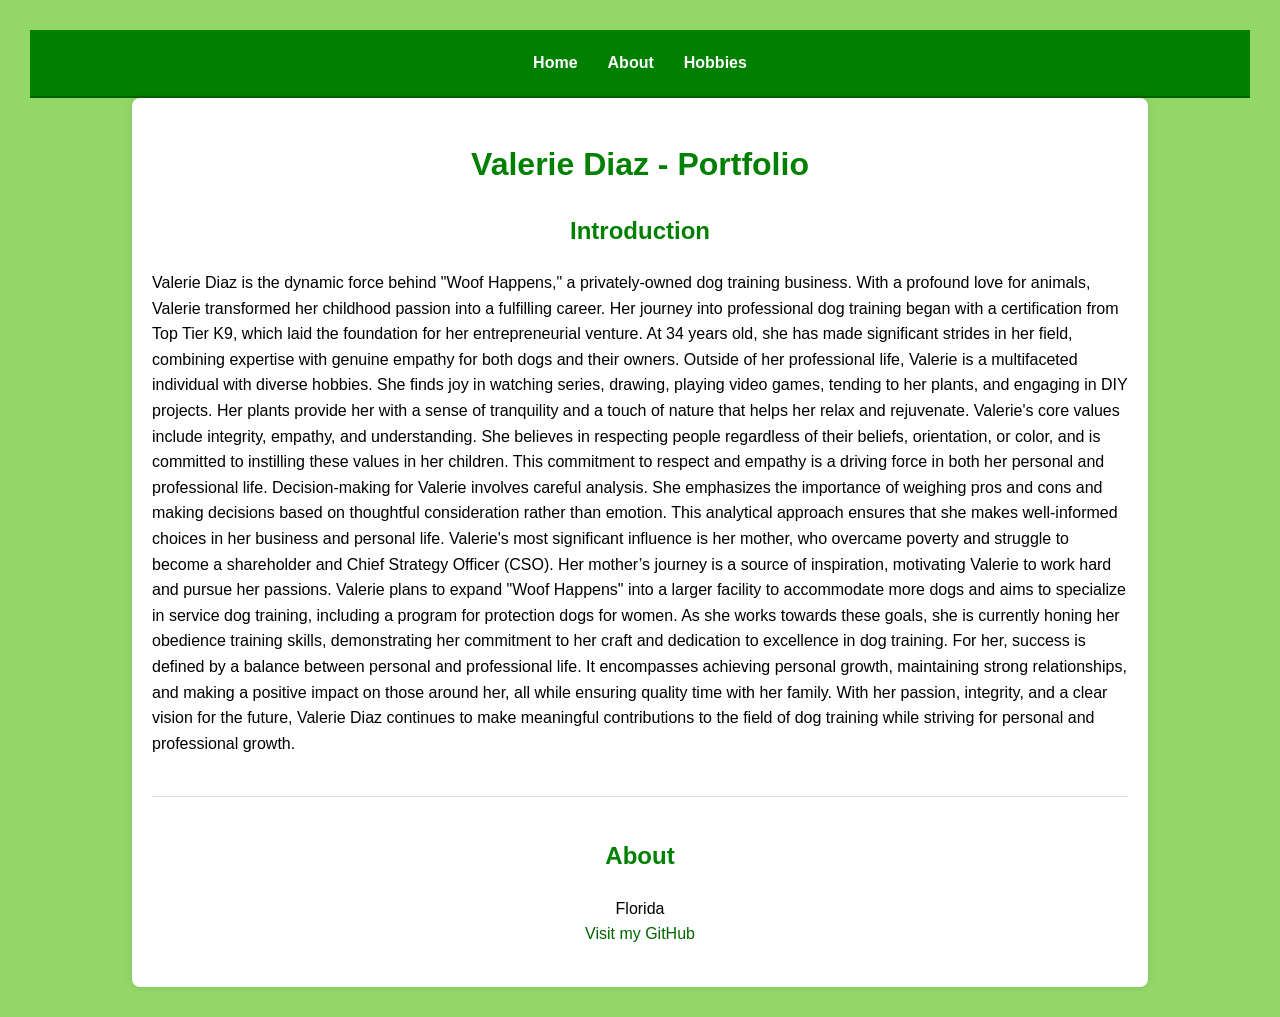
==== about.html @ 0df8753e "commit updates to home, about, index and hobbies pages to correctly navigate webpage" ====
<!DOCTYPE html>
<html lang="en">
<head>
    <meta charset="UTF-8">
    <meta name="viewport" content="width=device-width, initial-scale=1.0">
    <meta name="author" content="Emmanuel Diaz">
    <meta name="description" content="bioSite">
    <meta name="keywords" content="HTML, CSS, Assignment">
    <link rel="stylesheet" href="EDiaz_bioSite.css"> 
    <title>Valerie Diaz - Portfolio</title>
</head>
<body>
    <header>
        <div id="navbar">
            <a href="index.html">Home</a>
            <a href="about.html">About</a>
            <a href="Hobbies.html">Hobbies</a>
        </div>
    </header>

    <div id="container">
        <h1>Valerie Diaz - Portfolio</h1>

        <h2>Introduction</h2>
        <p class="intro">
            <span class="sentence">Valerie Diaz is the dynamic force behind "Woof Happens," a privately-owned dog training business. With a profound love for animals, Valerie transformed her childhood passion into a fulfilling career. Her journey into professional dog training began with a certification from Top Tier K9, which laid the foundation for her entrepreneurial venture. At 34 years old, she has made significant strides in her field, combining expertise with genuine empathy for both dogs and their owners.

            Outside of her professional life, Valerie is a multifaceted individual with diverse hobbies. She finds joy in watching series, drawing, playing video games, tending to her plants, and engaging in DIY projects. Her plants provide her with a sense of tranquility and a touch of nature that helps her relax and rejuvenate. Valerie's core values include integrity, empathy, and understanding. She believes in respecting people regardless of their beliefs, orientation, or color, and is committed to instilling these values in her children. This commitment to respect and empathy is a driving force in both her personal and professional life.

            Decision-making for Valerie involves careful analysis. She emphasizes the importance of weighing pros and cons and making decisions based on thoughtful consideration rather than emotion. This analytical approach ensures that she makes well-informed choices in her business and personal life. Valerie's most significant influence is her mother, who overcame poverty and struggle to become a shareholder and Chief Strategy Officer (CSO). Her mother’s journey is a source of inspiration, motivating Valerie to work hard and pursue her passions.

            Valerie plans to expand "Woof Happens" into a larger facility to accommodate more dogs and aims to specialize in service dog training, including a program for protection dogs for women. As she works towards these goals, she is currently honing her obedience training skills, demonstrating her commitment to her craft and dedication to excellence in dog training. For her, success is defined by a balance between personal and professional life. It encompasses achieving personal growth, maintaining strong relationships, and making a positive impact on those around her, all while ensuring quality time with her family.

            With her passion, integrity, and a clear vision for the future, Valerie Diaz continues to make meaningful contributions to the field of dog training while striving for personal and professional growth.
            </span>
        </p>
        
        <hr />

        <section>
            <h2>About</h2>
            <address>
                Florida<br>
                <a href="https://xmannygb.github.io/csd-340/" target="_blank">Visit my GitHub</a>
            </address>
        </section>

        

    </div>
</body>
</html>
---- EDiaz_bioSite.css ----
body {
    background-color: #94d769; /* Lime green background */
    color: #000000; /* Black text for good contrast */
    font-family: Arial, sans-serif; 
    margin: 20px;
    padding: 10px;
    line-height: 1.6;
}

/* Container for content */
#container {
    width: 80%;
    margin: 0 auto;
    padding: 20px;
    background-color: #FFFFFF; /* White background for content */
    border-radius: 8px;
    box-shadow: 0 0 10px rgba(0, 0, 0, 0.1);
}

/* Headings */
h1, h2 {
    color: #008000; /* Darker green for headings */
    text-align: center;
}

/* Introductory paragraphs */
.intro {
    font-size: 16px;
    line-height: 1.6;
    margin: 20px 0;
}

/* Individual sentences */
.sentence {
    display: block;
    margin: 10px 0;
}

/* Horizontal rule */
hr {
    border: 0;
    height: 1px;
    background: #ddd;
    margin: 40px 0;
}

/* Address information */
address {
    font-style: normal;
    text-align: center;
    margin: 20px 0;
}

/* Links */
a {
    color: #006400; /* Dark green for links */
    text-decoration: none;
}

/* Hover effect for links */
a:hover {
    text-decoration: underline;
}

/* Navigation bar */
#navbar {
    display: flex;
    justify-content: center;
    background-color: #008000; /* Darker green for navbar background */
    padding: 10px;
    border-bottom: 2px solid #006400; /* Darker border */
}

/* Styling for navigation links */
#navbar a {
    color: #FFFFFF; /* White text for links */
    padding: 10px 15px;
    text-decoration: none;
    font-weight: bold;
}

/* Hover effect for navigation links */
#navbar a:hover {
    background-color: #006400; /* Darker green on hover */
    border-radius: 5px;
}

/* Additional specific styles for sections */
.content {
    text-align: center;
    margin-bottom: 20px;
}

.content ul {
    list-style-type: none;
    padding: 0;
}

.content ul li {
    margin-bottom: 5px;
}
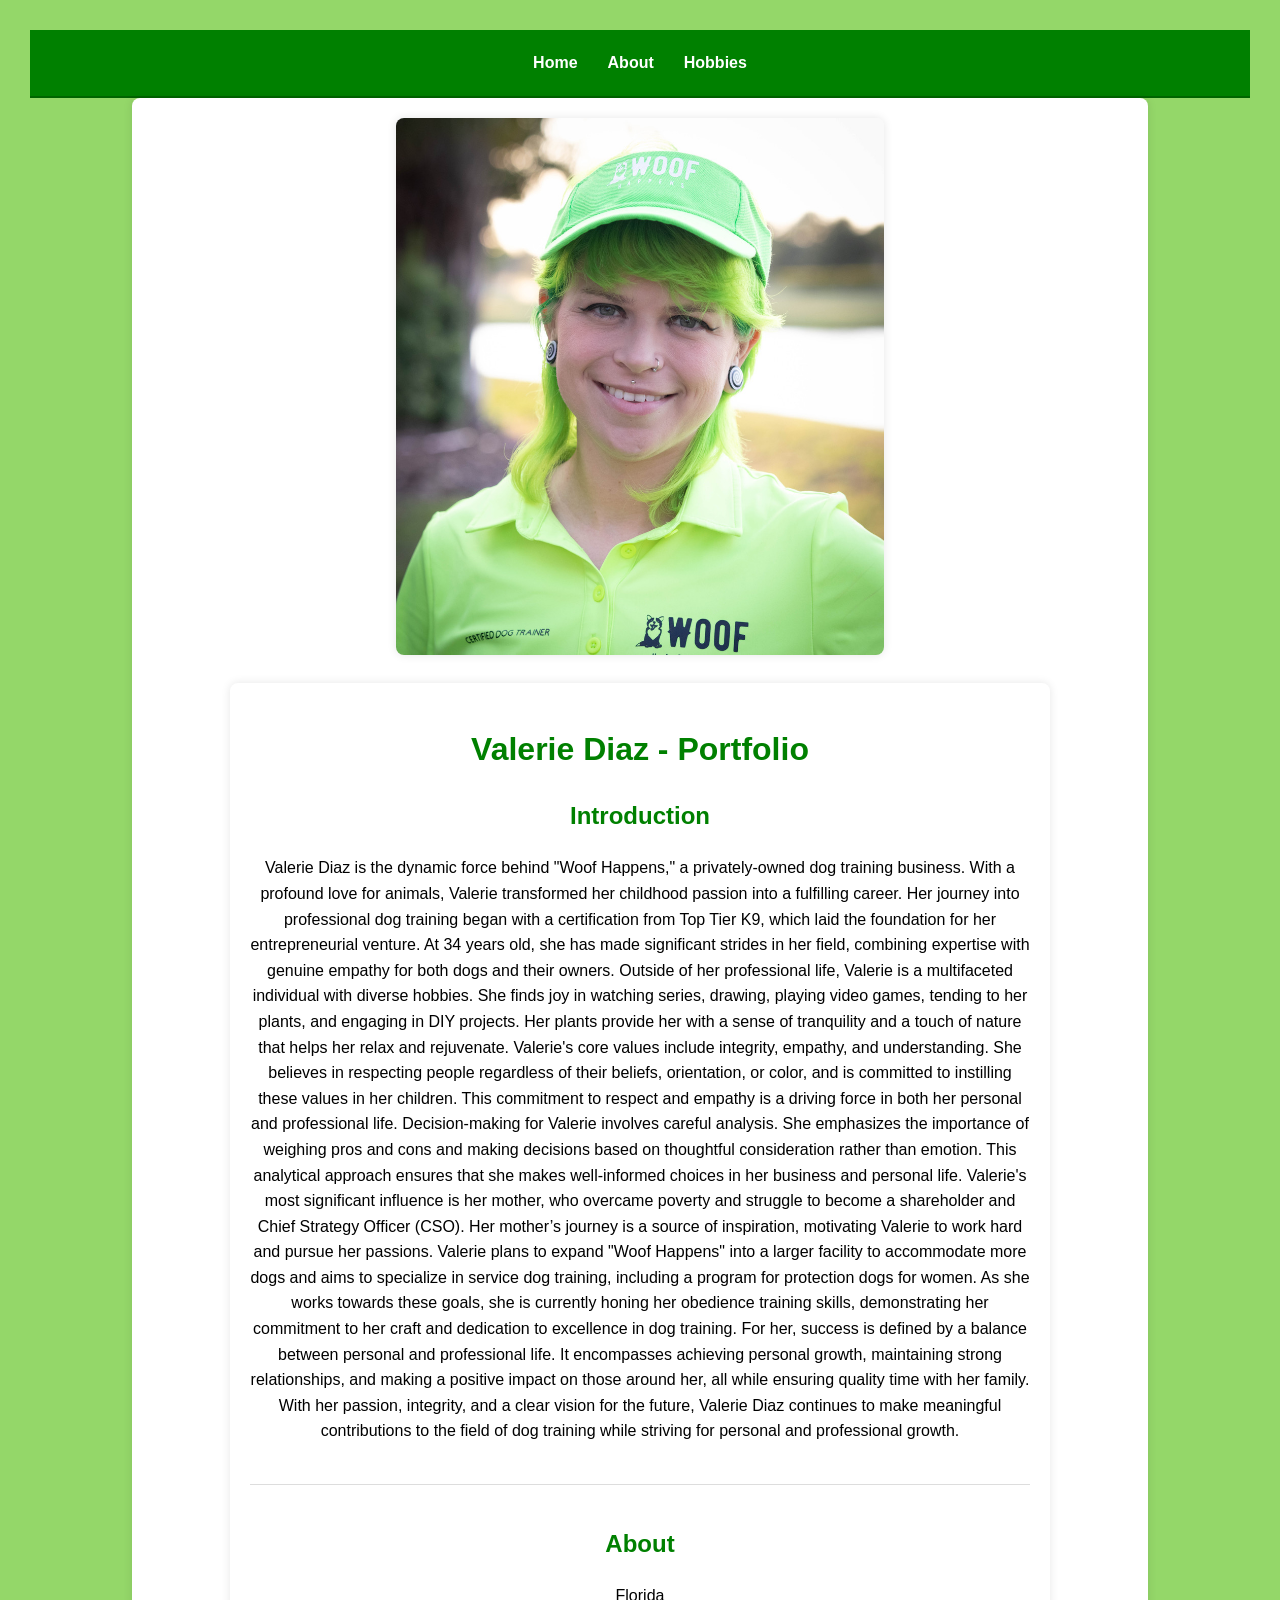
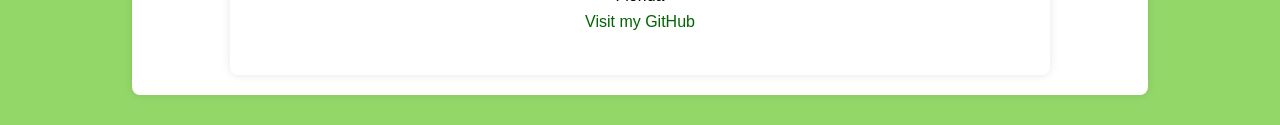
==== commit 9aff69d0: "updates" ====
--- a/about.html
+++ b/about.html
@@ -17,6 +17,10 @@
             <a href="Hobbies.html">Hobbies</a>
         </div>
     </header>
+    <div id="container" style="text-align:center;">
+       
+        <img src="Valerie_headshot.jpg" alt="Valerie Diaz" style="max-width: 50%; height: auto; border-radius: 8px; box-shadow: 0 0 10px rgba(0, 0, 0, 0.1); margin-bottom: 20px;">
+    
 
     <div id="container">
         <h1>Valerie Diaz - Portfolio</h1>
@@ -41,7 +45,7 @@
             <h2>About</h2>
             <address>
                 Florida<br>
-                <a href="https://xmannygb.github.io/csd-340/" target="_blank">Visit my GitHub</a>
+                <a href="https://xmannygb.github.io/bioSite/" target="_blank">Visit my GitHub</a>
             </address>
         </section>
 
